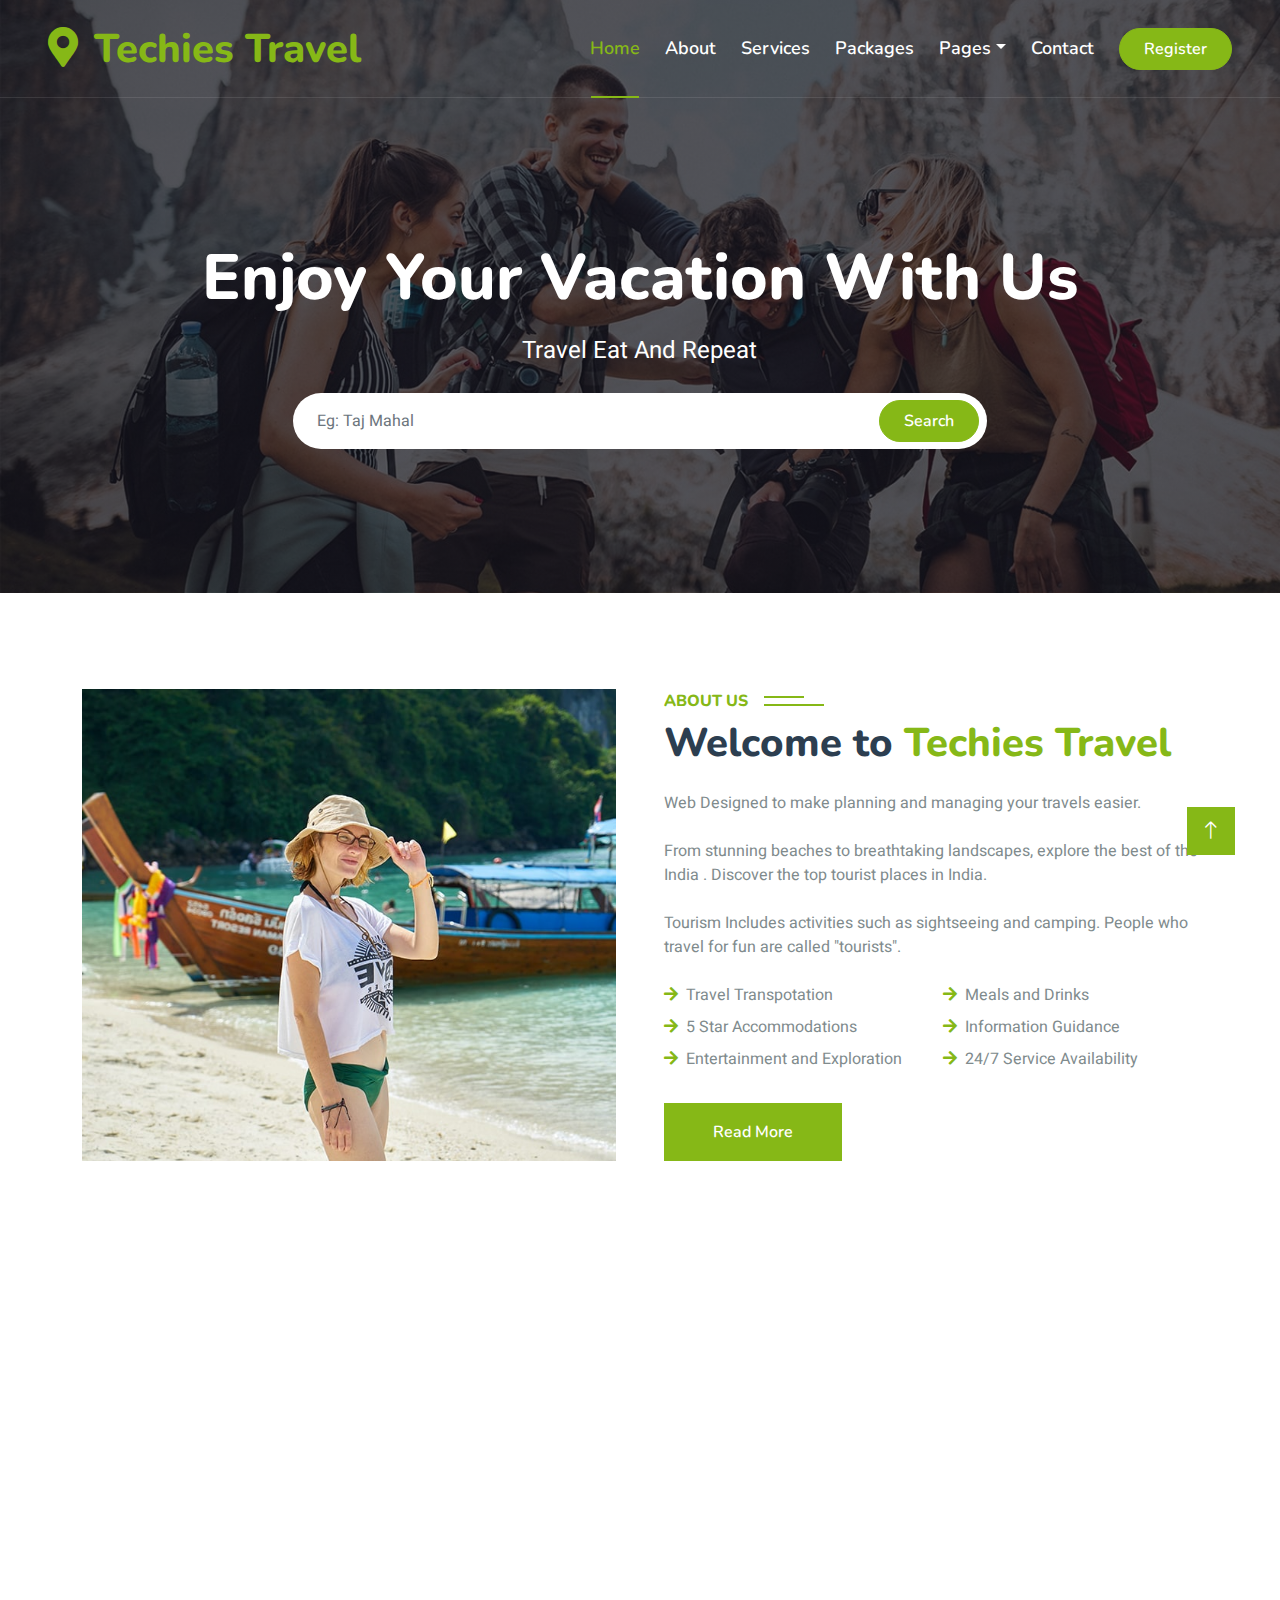
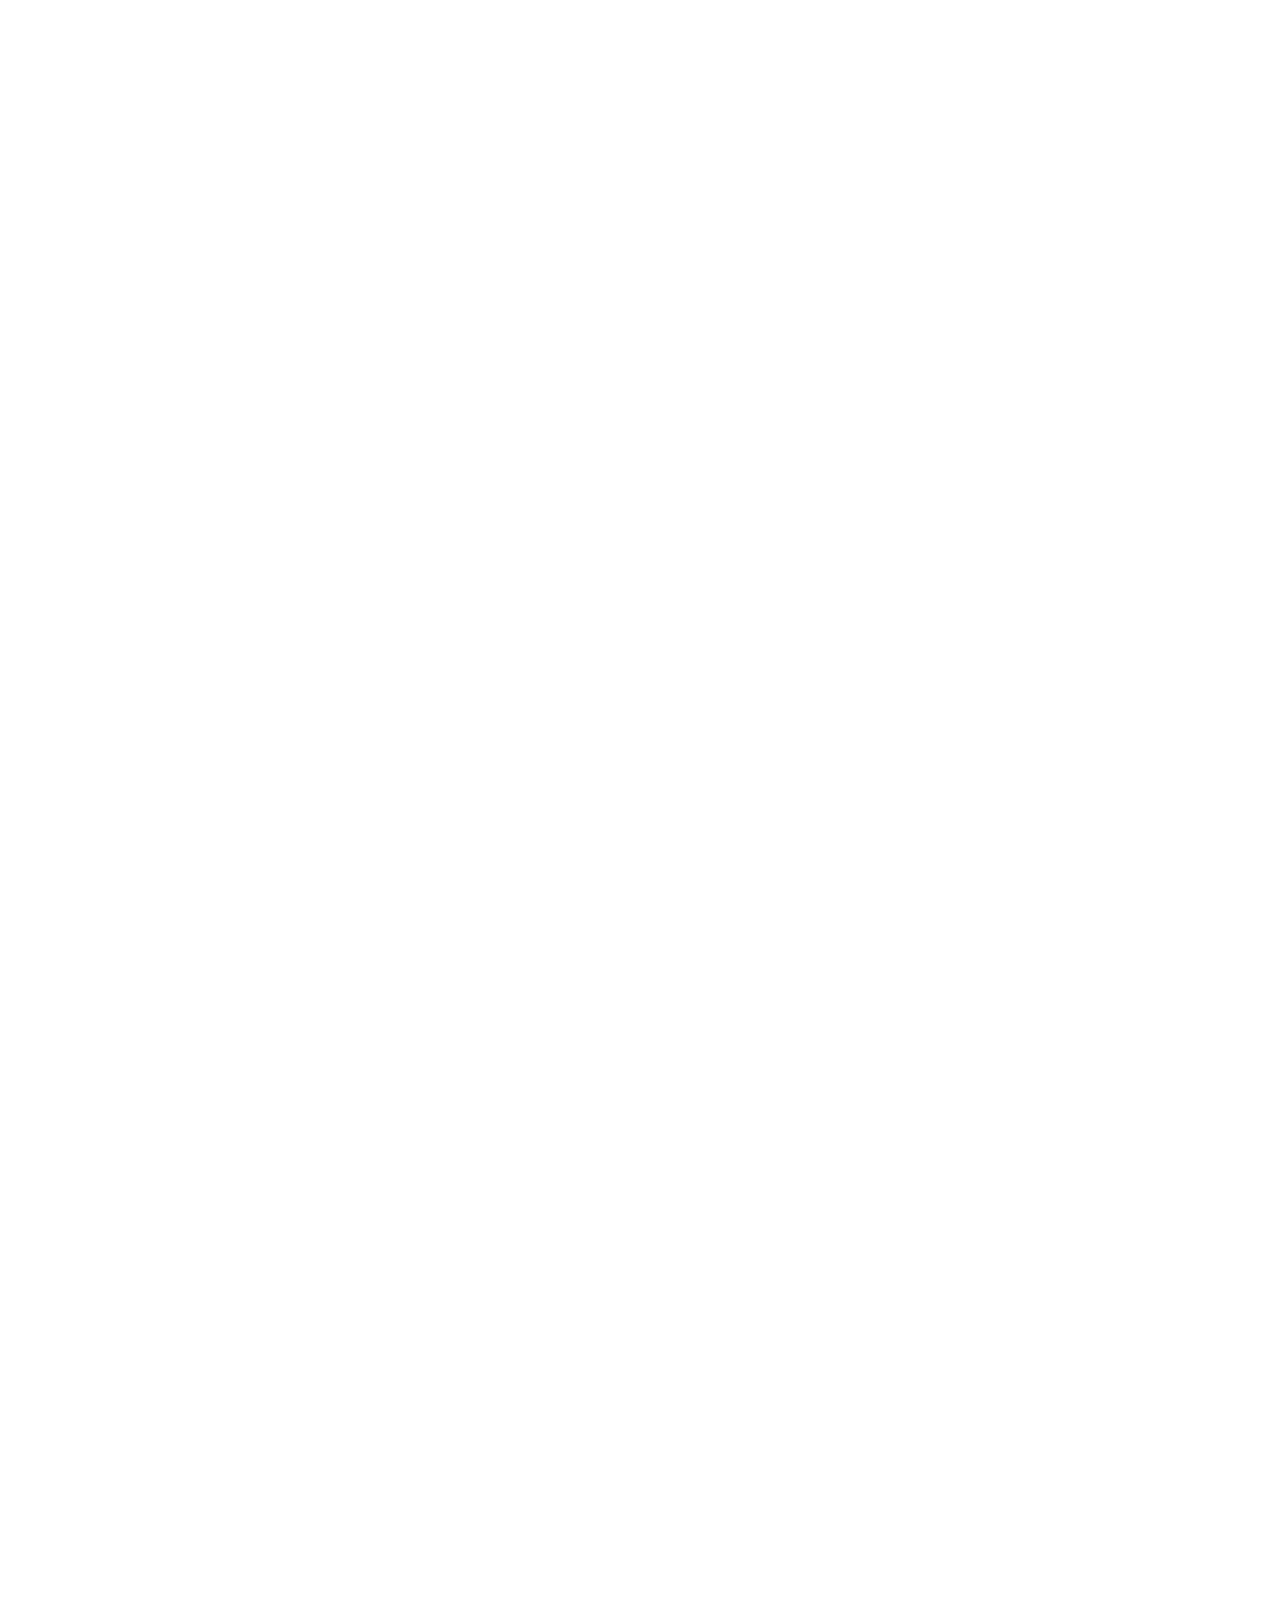
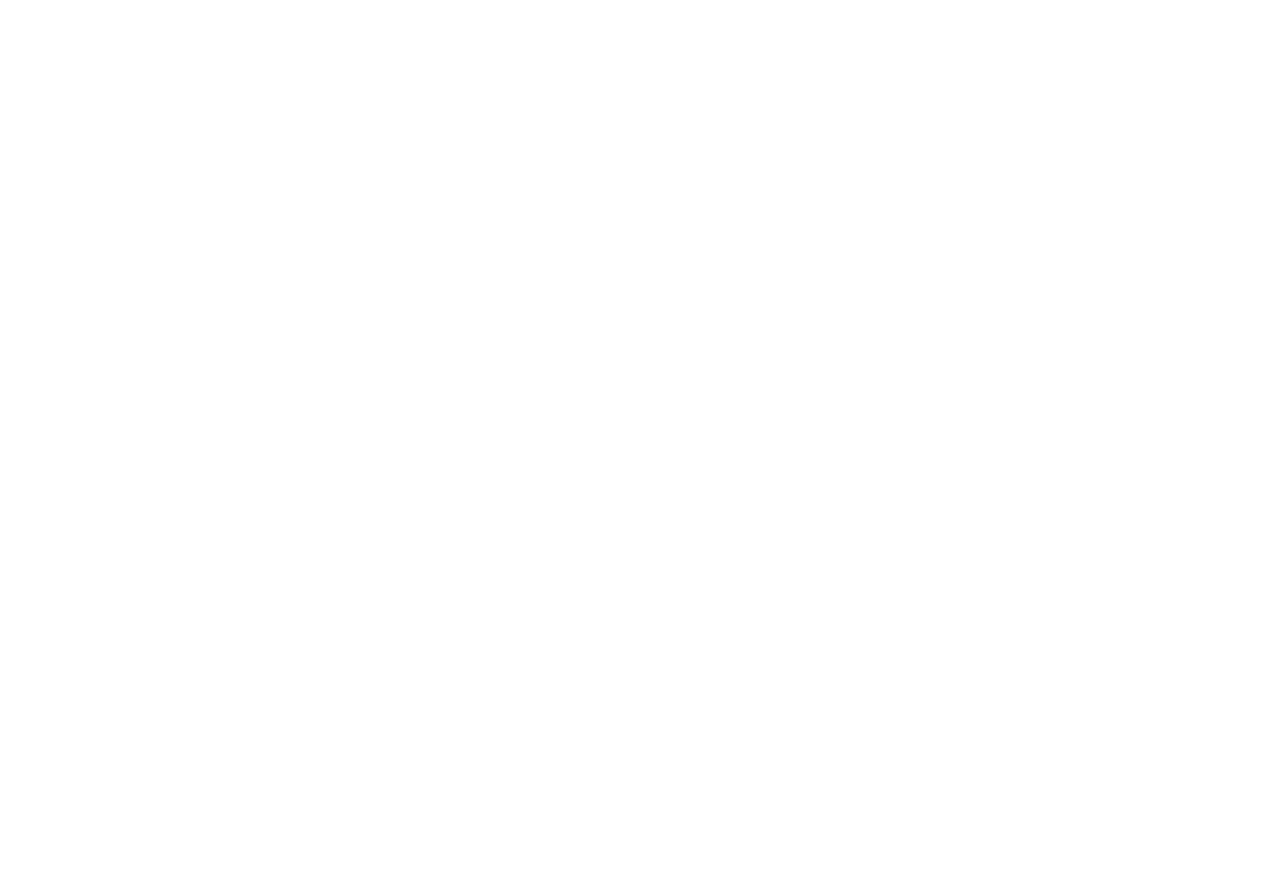
==== sihHackathon/index.html @ 8d880596 "Add files via upload" ====
<!DOCTYPE html>
<html lang="en">

<head>
    <meta charset="utf-8">
    <title>Tourist - Travel Agency HTML Template</title>
    <meta content="width=device-width, initial-scale=1.0" name="viewport">
    <meta content="" name="keywords">
    <meta content="" name="description">

    <!-- Favicon -->
    <link href="img/favicon.ico" rel="icon">

    <!-- Google Web Fonts -->
    <link rel="preconnect" href="https://fonts.googleapis.com">
    <link rel="preconnect" href="https://fonts.gstatic.com" crossorigin>
    <link
        href="https://fonts.googleapis.com/css2?family=Heebo:wght@400;500;600&family=Nunito:wght@600;700;800&display=swap"
        rel="stylesheet">

    <!-- Icon Font Stylesheet -->
    <link href="https://cdnjs.cloudflare.com/ajax/libs/font-awesome/5.10.0/css/all.min.css" rel="stylesheet">
    <link href="https://cdn.jsdelivr.net/npm/bootstrap-icons@1.4.1/font/bootstrap-icons.css" rel="stylesheet">

    <!-- Libraries Stylesheet -->
    <link href="lib/animate/animate.min.css" rel="stylesheet">
    <link href="lib/owlcarousel/assets/owl.carousel.min.css" rel="stylesheet">
    <link href="lib/tempusdominus/css/tempusdominus-bootstrap-4.min.css" rel="stylesheet" />

    <!-- Customized Bootstrap Stylesheet -->
    <link href="css/bootstrap.min.css" rel="stylesheet">

    <!-- Template Stylesheet -->
    <link href="css/style.css" rel="stylesheet">
</head>

<body>
    <!-- Spinner Start -->
    <div id="spinner"
        class="show bg-white position-fixed translate-middle w-100 vh-100 top-50 start-50 d-flex align-items-center justify-content-center">
        <div class="spinner-border text-primary" style="width: 3rem; height: 3rem;" role="status">
            <span class="sr-only">Loading...</span>
        </div>
    </div>
    


    <!-- Navbar & Hero Start -->
    <div class="container-fluid position-relative p-0">
        <nav class="navbar navbar-expand-lg navbar-light px-4 px-lg-5 py-3 py-lg-0">
            <a href="" class="navbar-brand p-0">
                <h1 class="text-primary m-0"><i class="fa fa-map-marker-alt me-3"></i>Techies Travel</h1>
                <!-- <img src="img/logo.png" alt="Logo"> -->
            </a>
            <button class="navbar-toggler" type="button" data-bs-toggle="collapse" data-bs-target="#navbarCollapse">
                <span class="fa fa-bars"></span>
            </button>
            <div class="collapse navbar-collapse" id="navbarCollapse">
                <div class="navbar-nav ms-auto py-0">
                    <a href="index.html" class="nav-item nav-link active">Home</a>
                    <a href="about.html" class="nav-item nav-link">About</a>
                    <a href="service.html" class="nav-item nav-link">Services</a>
                    <a href="package.html" class="nav-item nav-link">Packages</a>
                    <div class="nav-item dropdown">
                        <a href="#" class="nav-link dropdown-toggle" data-bs-toggle="dropdown">Pages</a>
                        <div class="dropdown-menu m-0">
                            <a href="destination.html" class="dropdown-item">Destination</a>
                            <a href="booking.html" class="dropdown-item">Booking</a>
                            <a href="team.html" class="dropdown-item">Travel Guides</a>
                            <a href="testimonial.html" class="dropdown-item">Testimonial</a>
                            <a href="404.html" class="dropdown-item">404 Page</a>
                        </div>
                    </div>
                    <a href="contact.html" class="nav-item nav-link">Contact</a>
                </div>
                <a href="" class="btn btn-primary rounded-pill py-2 px-4">Register</a>
            </div>
        </nav>

        <div class="container-fluid bg-primary py-5 mb-5 hero-header">
            <div class="container py-5">
                <div class="row justify-content-center py-5">
                    <div class="col-lg-10 pt-lg-5 mt-lg-5 text-center">
                        <h1 class="display-3 text-white mb-3 animated slideInDown">Enjoy Your Vacation With Us</h1>
                        <p class="fs-4 text-white mb-4 animated slideInDown">Travel Eat And Repeat  
                        </p>
                        <div class="position-relative w-75 mx-auto animated slideInDown">
                            <input class="form-control border-0 rounded-pill w-100 py-3 ps-4 pe-5" type="text"
                                placeholder="Eg: Taj Mahal">
                            <button type="button"
                                class="btn btn-primary rounded-pill py-2 px-4 position-absolute top-0 end-0 me-2"
                                style="margin-top: 7px;">Search</button>
                        </div>
                    </div>
                </div>
            </div>
        </div>
    </div>
    <!-- Navbar & Hero End -->


    <!-- About Start -->
    <div class="container-xxl py-5">
        <div class="container">
            <div class="row g-5">
                <div class="col-lg-6 wow fadeInUp" data-wow-delay="0.1s" style="min-height: 400px;">
                    <div class="position-relative h-100">
                        <img class="img-fluid position-absolute w-100 h-100" src="img/about.jpg" alt=""
                            style="object-fit: cover;">
                    </div>
                </div>
                <div class="col-lg-6 wow fadeInUp" data-wow-delay="0.3s">
                    <h6 class="section-title bg-white text-start text-primary pe-3">About Us</h6>
                    <h1 class="mb-4">Welcome to <span class="text-primary">Techies Travel</span></h1>
                    <p class="mb-4">Web Designed to make planning and managing your travels easier.</p>
                    <p class="mb-4">From stunning beaches to breathtaking landscapes, explore the best of the India . Discover the top tourist places in India.
                        </p>
                    <p class="mb-4">Tourism Includes activities such as sightseeing and camping. People who travel for fun are called "tourists".   
                    </p>
                    <div class="row gy-2 gx-4 mb-4">
                        <div class="col-sm-6">
                            <p class="mb-0"><i class="fa fa-arrow-right text-primary me-2"></i>Travel Transpotation </p>
                        </div>
                        <div class="col-sm-6">
                            <p class="mb-0"><i class="fa fa-arrow-right text-primary me-2"></i>Meals and Drinks </p>
                        </div>
                        <div class="col-sm-6">
                            <p class="mb-0"><i class="fa fa-arrow-right text-primary me-2"></i>5 Star Accommodations</p>
                        </div>
                        <div class="col-sm-6">
                            <p class="mb-0"><i class="fa fa-arrow-right text-primary me-2"></i>Information Guidance</p>
                        </div>
                        <div class="col-sm-6">
                            <p class="mb-0"><i class="fa fa-arrow-right text-primary me-2"></i>Entertainment and Exploration
                            </p>
                        </div>
                        <div class="col-sm-6">
                            <p class="mb-0"><i class="fa fa-arrow-right text-primary me-2"></i>24/7 Service Availability </p>
                        </div>
                    </div>
                    <a class="btn btn-primary py-3 px-5 mt-2" href="">Read More</a>
                </div>
            </div>
        </div>
    </div>
    <!-- About End -->


    <!-- Service Start -->
    <div class="container-xxl py-5">
        <div class="container">
            <div class="text-center wow fadeInUp" data-wow-delay="0.1s">
                <h6 class="section-title bg-white text-center text-primary px-3">Features</h6>
                <h1 class="mb-5">Our Features</h1>
            </div>
            <div class="row g-4">
                <div class="col-lg-3 col-sm-6 wow fadeInUp" data-wow-delay="0.1s">
                    <div class="service-item rounded pt-3">
                        <div class="p-4">
                            <i class="fa fa-3x fa-globe text-primary mb-4"></i>
                            <h5>Food Mangemnet</h5>
                            <p>compares the prices all major cabs to maximise convenience, accessibility and ease of its users. It saves users the task of juggling around multiple cab apps for price comparison and helps book a cab instantly.</p>
                        </div>
                    </div>
                </div>
                <div class="col-lg-3 col-sm-6 wow fadeInUp" data-wow-delay="0.3s">
                    <div class="service-item rounded pt-3">
                        <div class="p-4">
                            <i class="fa fa-3x fa-hotel text-primary mb-4"></i>
                            <h5>Hotel Reservation</h5>
                            <p>choose from a wide range of accomodation. No reservation costs , great pricing , rating and reviews.</p>
                        </div>
                    </div>
                </div>
                <div class="col-lg-3 col-sm-6 wow fadeInUp" data-wow-delay="0.5s">
                    <div class="service-item rounded pt-3">
                        <div class="p-4">
                            <i class="fa fa-3x fa-user text-primary mb-4"></i>
                            <h5>Google Guide</h5>
                            <p>You can discover new places, read reviews and check out menus before you make a stop. You can also check things like air quality.</p>
                        </div>
                    </div>
                </div>
                <div class="col-lg-3 col-sm-6 wow fadeInUp" data-wow-delay="0.7s">
                    <div class="service-item rounded pt-3">
                        <div class="p-4">
                            <i class="fa fa-3x fa-cog text-primary mb-4"></i>
                            <h5>Vehicle Management</h5>
                            <p>compares the prices all major cabs to maximise convenience, accessibility and ease of its users. It saves users the task of juggling around multiple cab apps for price comparison and helps book a cab instantly.</p>
                        </div>
                    </div>
                </div>
                
            </div>
        </div>
    </div>
    <!-- Service End -->


    <!-- Destination Start -->
    <div class="container-xxl py-5 destination">
        <div class="container">
            <div class="text-center wow fadeInUp" data-wow-delay="0.1s">
                <h6 class="section-title bg-white text-center text-primary px-3">Destination</h6>
                <h1 class="mb-5">Popular Destination</h1>
            </div>
            <div class="row g-3">
                <div class="col-lg-7 col-md-6">
                    <div class="row g-3">
                        <div class="col-lg-12 col-md-12 wow zoomIn" data-wow-delay="0.1s">
                            <a class="position-relative d-block overflow-hidden" href="">
                                <img class="img-fluid" src="img/destination-1.jpg" alt="">
                                <div class="bg-white text-danger fw-bold position-absolute top-0 start-0 m-3 py-1 px-2">
                                    30% OFF</div>
                                <div
                                    class="bg-white text-primary fw-bold position-absolute bottom-0 end-0 m-3 py-1 px-2">
                                    GOA</div>
                            </a>
                        </div>
                        <div class="col-lg-6 col-md-12 wow zoomIn" data-wow-delay="0.3s">
                            <a class="position-relative d-block overflow-hidden" href="">
                                <img class="img-fluid" src="img/destination-2.jpg" alt="">
                                <div class="bg-white text-danger fw-bold position-absolute top-0 start-0 m-3 py-1 px-2">
                                    25% OFF</div>
                                <div
                                    class="bg-white text-primary fw-bold position-absolute bottom-0 end-0 m-3 py-1 px-2">
                                    Puducherry</div>
                            </a>
                        </div>
                        <div class="col-lg-6 col-md-12 wow zoomIn" data-wow-delay="0.5s">
                            <a class="position-relative d-block overflow-hidden" href="">
                                <img class="img-fluid" src="img/destination-3.jpg" alt="">
                                <div class="bg-white text-danger fw-bold position-absolute top-0 start-0 m-3 py-1 px-2">
                                    35% OFF</div>
                                <div
                                    class="bg-white text-primary fw-bold position-absolute bottom-0 end-0 m-3 py-1 px-2">
                                    Rishikesh</div>
                            </a>
                        </div>
                    </div>
                </div>
                <div class="col-lg-5 col-md-6 wow zoomIn" data-wow-delay="0.7s" style="min-height: 350px;">
                    <a class="position-relative d-block h-100 overflow-hidden" href="">
                        <img class="img-fluid position-absolute w-100 h-100" src="img/destination-4.jpg" alt=""
                            style="object-fit: cover;">
                        <div class="bg-white text-danger fw-bold position-absolute top-0 start-0 m-3 py-1 px-2">20% OFF
                        </div>
                        <div class="bg-white text-primary fw-bold position-absolute bottom-0 end-0 m-3 py-1 px-2">
                            Chennai</div>
                    </a>
                </div>
            </div>
        </div>
    </div>
    <!-- Destination Start -->


    
    <!-- Package End -->


    <!-- Booking Start -->
    <div class="container-xxl py-5 wow fadeInUp" data-wow-delay="0.1s">
        <div class="container">
            <div class="booking p-5">
                <div class="row g-5 align-items-center">
                    <div class="col-md-6 text-white">
                        <h6 class="text-white text-uppercase">Booking</h6>
                        <h1 class="text-white mb-4">Online Booking</h1>
                        <p class="mb-4">Ready for your next adventure? Find the best places to go on holiday in the India. Create unforgettable family memories at the perfect holiday destination.</p>
                        <p class="mb-4">We help you choose your next holiday destination thanks to complete and well detailed guides and tips that will help you make the best of your journey!</p>
                        <a class="btn btn-outline-light py-3 px-5 mt-2" href="">Read More</a>
                    </div>
                    <div class="col-md-6">
                        <h1 class="text-white mb-4">Book A Tour</h1>
                        <form>
                            <div class="row g-3">
                                <div class="col-md-6">
                                    <div class="form-floating">
                                        <input type="text" class="form-control bg-transparent" id="name"
                                            placeholder="Your Name">
                                        <label for="name">Your Name</label>
                                    </div>
                                </div>
                                <div class="col-md-6">
                                    <div class="form-floating">
                                        <input type="email" class="form-control bg-transparent" id="email"
                                            placeholder="Your Email">
                                        <label for="email">Your Email</label>
                                    </div>
                                </div>
                                <div class="col-md-6">
                                    <div class="form-floating date" id="date3" data-target-input="nearest">
                                        <input type="text" class="form-control bg-transparent datetimepicker-input"
                                            id="datetime" placeholder="Date & Time" data-target="#date3"
                                            data-toggle="datetimepicker" />
                                        <label for="datetime">Date & Time</label>
                                    </div>
                                </div>
                                <div class="col-md-6">
                                    <div class="form-floating">
                                        <select class="form-select bg-transparent" id="select1">
                                            <option value="1">Destination 1</option>
                                            <option value="2">Destination 2</option>
                                            <option value="3">Destination 3</option>
                                        </select>
                                        <label for="select1">Destination</label>
                                    </div>
                                </div>
                                <div class="col-12">
                                    <div class="form-floating">
                                        <textarea class="form-control bg-transparent" placeholder="Special Request"
                                            id="message" style="height: 100px"></textarea>
                                        <label for="message">Special Request</label>
                                    </div>
                                </div>
                                <div class="col-12">
                                    <button class="btn btn-outline-light w-100 py-3" type="submit">Book Now</button>
                                </div>
                            </div>
                        </form>
                    </div>
                </div>
            </div>
        </div>
    </div>
    <!-- Booking Start -->


    <!-- Process Start -->
    <div class="container-xxl py-5">
        <div class="container">
            <div class="text-center pb-4 wow fadeInUp" data-wow-delay="0.1s">
                <h6 class="section-title bg-white text-center text-primary px-3">Process</h6>
                <h1 class="mb-5">3 Easy Steps</h1>
            </div>
            <div class="row gy-5 gx-4 justify-content-center">
                <div class="col-lg-4 col-sm-6 text-center pt-4 wow fadeInUp" data-wow-delay="0.1s">
                    <div class="position-relative border border-primary pt-5 pb-4 px-4">
                        <div class="d-inline-flex align-items-center justify-content-center bg-primary rounded-circle position-absolute top-0 start-50 translate-middle shadow"
                            style="width: 100px; height: 100px;">
                            <i class="fa fa-globe fa-3x text-white"></i>
                        </div>
                        <h5 class="mt-4">Choose A Destination</h5>
                        <hr class="w-25 mx-auto bg-primary mb-1">
                        <hr class="w-50 mx-auto bg-primary mt-0">
                        <p class="mb-0">We help you choose your next holiday destination thanks to complete and well detailed guides and tips that will help you make the best of your journey!</p>
                    </div>
                </div>
                <div class="col-lg-4 col-sm-6 text-center pt-4 wow fadeInUp" data-wow-delay="0.3s">
                    <div class="position-relative border border-primary pt-5 pb-4 px-4">
                        <div class="d-inline-flex align-items-center justify-content-center bg-primary rounded-circle position-absolute top-0 start-50 translate-middle shadow"
                            style="width: 100px; height: 100px;">
                            <i class="fa fa-dollar-sign fa-3x text-white"></i>
                        </div>
                        <h5 class="mt-4">Pay Online</h5>
                        <hr class="w-25 mx-auto bg-primary mb-1">
                        <hr class="w-50 mx-auto bg-primary mt-0">
                        <p class="mb-0">Access your online account and choose the option for making your payments. Your online payment service provider will handle: Managing transactions.</p>
                    </div>
                </div>
                <div class="col-lg-4 col-sm-6 text-center pt-4 wow fadeInUp" data-wow-delay="0.5s">
                    <div class="position-relative border border-primary pt-5 pb-4 px-4">
                        <div class="d-inline-flex align-items-center justify-content-center bg-primary rounded-circle position-absolute top-0 start-50 translate-middle shadow"
                            style="width: 100px; height: 100px;">
                            <i class="fa fa-plane fa-3x text-white"></i>
                        </div>
                        <h5 class="mt-4">Drive Today</h5>
                        <hr class="w-25 mx-auto bg-primary mb-1">
                        <hr class="w-50 mx-auto bg-primary mt-0">
                        <p class="mb-0">Advantages Of Booking car rentals online is incredibly advantageous and convenient.Ease and quick turnarounds are advantages of using web-based car reservation system.</p>
                    </div>
                </div>
            </div>
        </div>
    </div>

    <!-- Footer Start -->
    <div class="container-fluid bg-dark text-light footer pt-5 mt-5 wow fadeIn" data-wow-delay="0.1s">
        <div class="container py-5">
            <div class="row g-5">
                <div class="col-lg-3 col-md-6">
                    <h4 class="text-white mb-3">Company</h4>
                    <a class="btn btn-link" href="">About Us</a>
                    <a class="btn btn-link" href="">Contact Us</a>
                    <a class="btn btn-link" href="">Privacy Policy</a>
                    <a class="btn btn-link" href="">Terms & Condition</a>
                    <a class="btn btn-link" href="">FAQs & Help</a>
                </div>
                <div class="col-lg-3 col-md-6">
                    <h4 class="text-white mb-3">Contact</h4>
                    <p class="mb-2"><i class="fa fa-map-marker-alt me-3"></i>India</p>
                    <p class="mb-2"><i class="fa fa-phone-alt me-3"></i>+91 xxxxxxxxxx</p>
                    <p class="mb-2"><i class="fa fa-envelope me-3"></i>info@example.com</p>
                    <div class="d-flex pt-2">
                        <a class="btn btn-outline-light btn-social" href=""><i class="fab fa-twitter"></i></a>
                        <a class="btn btn-outline-light btn-social" href=""><i class="fab fa-facebook-f"></i></a>
                        <a class="btn btn-outline-light btn-social" href=""><i class="fab fa-youtube"></i></a>
                        <a class="btn btn-outline-light btn-social" href=""><i class="fab fa-linkedin-in"></i></a>
                    </div>
                </div>
                <div class="col-lg-3 col-md-6">
                    <h4 class="text-white mb-3">Gallery</h4>
                    <div class="row g-2 pt-2">
                        <div class="col-4">
                            <img class="img-fluid bg-light p-1" src="img/package-1.jpg" alt="">
                        </div>
                        <div class="col-4">
                            <img class="img-fluid bg-light p-1" src="img/package-2.jpg" alt="">
                        </div>
                        <div class="col-4">
                            <img class="img-fluid bg-light p-1" src="img/package-3.jpg" alt="">
                        </div>
                        <div class="col-4">
                            <img class="img-fluid bg-light p-1" src="img/package-2.jpg" alt="">
                        </div>
                        <div class="col-4">
                            <img class="img-fluid bg-light p-1" src="img/package-3.jpg" alt="">
                        </div>
                        <div class="col-4">
                            <img class="img-fluid bg-light p-1" src="img/package-1.jpg" alt="">
                        </div>
                    </div>
                </div>
                <div class="col-lg-3 col-md-6">
                    <h4 class="text-white mb-3">Newsletter</h4>
                    <p>Dolor amet sit justo amet elitr clita ipsum elitr est.</p>
                    <div class="position-relative mx-auto" style="max-width: 400px;">
                        <input class="form-control border-primary w-100 py-3 ps-4 pe-5" type="text"
                            placeholder="Your email">
                        <button type="button"
                            class="btn btn-primary py-2 position-absolute top-0 end-0 mt-2 me-2">SignUp</button>
                    </div>
                </div>
            </div>
        </div>
        <div class="container">
            <div class="copyright">
                <div class="row">
                    <div class="col-md-6 text-center text-md-start mb-3 mb-md-0">
                        &copy; <a class="border-bottom" href="#">Your Site Name</a>, All Right Reserved.

                        <!--/*** This template is free as long as you keep the footer author’s credit link/attribution link/backlink. If you'd like to use the template without the footer author’s credit link/attribution link/backlink, you can purchase the Credit Removal License from "https://htmlcodex.com/credit-removal". Thank you for your support. ***/-->
                        Designed By <a class="border-bottom" href="https://htmlcodex.com">HTML Codex</a>
                    </div>
                    <div class="col-md-6 text-center text-md-end">
                        <div class="footer-menu">
                            <a href="">Home</a>
                            <a href="">Cookies</a>
                            <a href="">Help</a>
                            <a href="">FQAs</a>
                        </div>
                    </div>
                </div>
            </div>
        </div>
    </div>
    <!-- Footer End -->


    <!-- Back to Top -->
    <a href="#" class="btn btn-lg btn-primary btn-lg-square back-to-top"><i class="bi bi-arrow-up"></i></a>


    <!-- JavaScript Libraries -->
    <script src="https://code.jquery.com/jquery-3.4.1.min.js"></script>
    <script src="https://cdn.jsdelivr.net/npm/bootstrap@5.0.0/dist/js/bootstrap.bundle.min.js"></script>
    <script src="lib/wow/wow.min.js"></script>
    <script src="lib/easing/easing.min.js"></script>
    <script src="lib/waypoints/waypoints.min.js"></script>
    <script src="lib/owlcarousel/owl.carousel.min.js"></script>
    <script src="lib/tempusdominus/js/moment.min.js"></script>
    <script src="lib/tempusdominus/js/moment-timezone.min.js"></script>
    <script src="lib/tempusdominus/js/tempusdominus-bootstrap-4.min.js"></script>

    <!-- Template Javascript -->
    <script src="js/main.js"></script>
</body>

</html>
---- sihHackathon/css/style.css ----
/********** Template CSS **********/
:root {
    --primary: #86B817;
    --secondary: #FE8800;
    --light: #F5F5F5;
    --dark: #14141F;
}

.fw-medium {
    font-weight: 600 !important;
}

.fw-semi-bold {
    font-weight: 700 !important;
}

.back-to-top {
    position: fixed;
    display: none;
    right: 45px;
    bottom: 45px;
    z-index: 99;
}


/*** Spinner ***/
#spinner {
    opacity: 0;
    visibility: hidden;
    transition: opacity .5s ease-out, visibility 0s linear .5s;
    z-index: 99999;
}

#spinner.show {
    transition: opacity .5s ease-out, visibility 0s linear 0s;
    visibility: visible;
    opacity: 1;
}


/*** Button ***/
.btn {
    font-family: 'Nunito', sans-serif;
    font-weight: 600;
    transition: .5s;
}

.btn.btn-primary,
.btn.btn-secondary {
    color: #FFFFFF;
}

.btn-square {
    width: 38px;
    height: 38px;
}

.btn-sm-square {
    width: 32px;
    height: 32px;
}

.btn-lg-square {
    width: 48px;
    height: 48px;
}

.btn-square,
.btn-sm-square,
.btn-lg-square {
    padding: 0;
    display: flex;
    align-items: center;
    justify-content: center;
    font-weight: normal;
    border-radius: 0px;
}


/*** Navbar ***/
.navbar-light .navbar-nav .nav-link {
    font-family: 'Nunito', sans-serif;
    position: relative;
    margin-right: 25px;
    padding: 35px 0;
    color: #FFFFFF !important;
    font-size: 18px;
    font-weight: 600;
    outline: none;
    transition: .5s;
}

.sticky-top.navbar-light .navbar-nav .nav-link {
    padding: 20px 0;
    color: var(--dark) !important;
}

.navbar-light .navbar-nav .nav-link:hover,
.navbar-light .navbar-nav .nav-link.active {
    color: var(--primary) !important;
}

.navbar-light .navbar-brand img {
    max-height: 60px;
    transition: .5s;
}

.sticky-top.navbar-light .navbar-brand img {
    max-height: 45px;
}

@media (max-width: 991.98px) {
    .sticky-top.navbar-light {
        position: relative;
        background: #FFFFFF;
    }

    .navbar-light .navbar-collapse {
        margin-top: 15px;
        border-top: 1px solid #DDDDDD;
    }

    .navbar-light .navbar-nav .nav-link,
    .sticky-top.navbar-light .navbar-nav .nav-link {
        padding: 10px 0;
        margin-left: 0;
        color: var(--dark) !important;
    }

    .navbar-light .navbar-brand img {
        max-height: 45px;
    }
}

@media (min-width: 992px) {
    .navbar-light {
        position: absolute;
        width: 100%;
        top: 0;
        left: 0;
        border-bottom: 1px solid rgba(256, 256, 256, .1);
        z-index: 999;
    }
    
    .sticky-top.navbar-light {
        position: fixed;
        background: #FFFFFF;
    }

    .navbar-light .navbar-nav .nav-link::before {
        position: absolute;
        content: "";
        width: 0;
        height: 2px;
        bottom: -1px;
        left: 50%;
        background: var(--primary);
        transition: .5s;
    }

    .navbar-light .navbar-nav .nav-link:hover::before,
    .navbar-light .navbar-nav .nav-link.active::before {
        width: calc(100% - 2px);
        left: 1px;
    }

    .navbar-light .navbar-nav .nav-link.nav-contact::before {
        display: none;
    }
}


/*** Hero Header ***/
.hero-header {
    background: linear-gradient(rgba(20, 20, 31, .7), rgba(20, 20, 31, .7)), url(../img/bg-hero.jpg);
    background-position: center center;
    background-repeat: no-repeat;
    background-size: cover;
}

.breadcrumb-item + .breadcrumb-item::before {
    color: rgba(255, 255, 255, .5);
}


/*** Section Title ***/
.section-title {
    position: relative;
    display: inline-block;
    text-transform: uppercase;
}

.section-title::before {
    position: absolute;
    content: "";
    width: calc(100% + 80px);
    height: 2px;
    top: 4px;
    left: -40px;
    background: var(--primary);
    z-index: -1;
}

.section-title::after {
    position: absolute;
    content: "";
    width: calc(100% + 120px);
    height: 2px;
    bottom: 5px;
    left: -60px;
    background: var(--primary);
    z-index: -1;
}

.section-title.text-start::before {
    width: calc(100% + 40px);
    left: 0;
}

.section-title.text-start::after {
    width: calc(100% + 60px);
    left: 0;
}


/*** Service ***/
.service-item {
    box-shadow: 0 0 45px rgba(0, 0, 0, .08);
    transition: .5s;
}

.service-item:hover {
    background: var(--primary);
}

.service-item * {
    transition: .5s;
}

.service-item:hover * {
    color: var(--light) !important;
}


/*** Destination ***/
.destination img {
    transition: .5s;
}

.destination a:hover img {
    transform: scale(1.1);
}


/*** Package ***/
.package-item {
    box-shadow: 0 0 45px rgba(0, 0, 0, .08);
}

.package-item img {
    transition: .5s;
}

.package-item:hover img {
    transform: scale(1.1);
}


/*** Booking ***/
.booking {
    background: linear-gradient(rgba(15, 23, 43, .7), rgba(15, 23, 43, .7)), url(../img/booking.jpg);
    background-position: center center;
    background-repeat: no-repeat;
    background-size: cover;
}


/*** Team ***/
.team-item {
    box-shadow: 0 0 45px rgba(0, 0, 0, .08);
}

.team-item img {
    transition: .5s;
}

.team-item:hover img {
    transform: scale(1.1);
}

.team-item .btn {
    background: #FFFFFF;
    color: var(--primary);
    border-radius: 20px;
    border-bottom: 1px solid var(--primary);
}

.team-item .btn:hover {
    background: var(--primary);
    color: #FFFFFF;
}


/*** Testimonial ***/
.testimonial-carousel::before {
    position: absolute;
    content: "";
    top: 0;
    left: 0;
    height: 100%;
    width: 0;
    background: linear-gradient(to right, rgba(255, 255, 255, 1) 0%, rgba(255, 255, 255, 0) 100%);
    z-index: 1;
}

.testimonial-carousel::after {
    position: absolute;
    content: "";
    top: 0;
    right: 0;
    height: 100%;
    width: 0;
    background: linear-gradient(to left, rgba(255, 255, 255, 1) 0%, rgba(255, 255, 255, 0) 100%);
    z-index: 1;
}

@media (min-width: 768px) {
    .testimonial-carousel::before,
    .testimonial-carousel::after {
        width: 200px;
    }
}

@media (min-width: 992px) {
    .testimonial-carousel::before,
    .testimonial-carousel::after {
        width: 300px;
    }
}

.testimonial-carousel .owl-item .testimonial-item,
.testimonial-carousel .owl-item.center .testimonial-item * {
    transition: .5s;
}

.testimonial-carousel .owl-item.center .testimonial-item {
    background: var(--primary) !important;
    border-color: var(--primary) !important;
}

.testimonial-carousel .owl-item.center .testimonial-item * {
    color: #FFFFFF !important;
}

.testimonial-carousel .owl-dots {
    margin-top: 24px;
    display: flex;
    align-items: flex-end;
    justify-content: center;
}

.testimonial-carousel .owl-dot {
    position: relative;
    display: inline-block;
    margin: 0 5px;
    width: 15px;
    height: 15px;
    border: 1px solid #CCCCCC;
    border-radius: 15px;
    transition: .5s;
}

.testimonial-carousel .owl-dot.active {
    background: var(--primary);
    border-color: var(--primary);
}


/*** Footer ***/
.footer .btn.btn-social {
    margin-right: 5px;
    width: 35px;
    height: 35px;
    display: flex;
    align-items: center;
    justify-content: center;
    color: var(--light);
    font-weight: normal;
    border: 1px solid #FFFFFF;
    border-radius: 35px;
    transition: .3s;
}

.footer .btn.btn-social:hover {
    color: var(--primary);
}

.footer .btn.btn-link {
    display: block;
    margin-bottom: 5px;
    padding: 0;
    text-align: left;
    color: #FFFFFF;
    font-size: 15px;
    font-weight: normal;
    text-transform: capitalize;
    transition: .3s;
}

.footer .btn.btn-link::before {
    position: relative;
    content: "\f105";
    font-family: "Font Awesome 5 Free";
    font-weight: 900;
    margin-right: 10px;
}

.footer .btn.btn-link:hover {
    letter-spacing: 1px;
    box-shadow: none;
}

.footer .copyright {
    padding: 25px 0;
    font-size: 15px;
    border-top: 1px solid rgba(256, 256, 256, .1);
}

.footer .copyright a {
    color: var(--light);
}

.footer .footer-menu a {
    margin-right: 15px;
    padding-right: 15px;
    border-right: 1px solid rgba(255, 255, 255, .1);
}

.footer .footer-menu a:last-child {
    margin-right: 0;
    padding-right: 0;
    border-right: none;
}
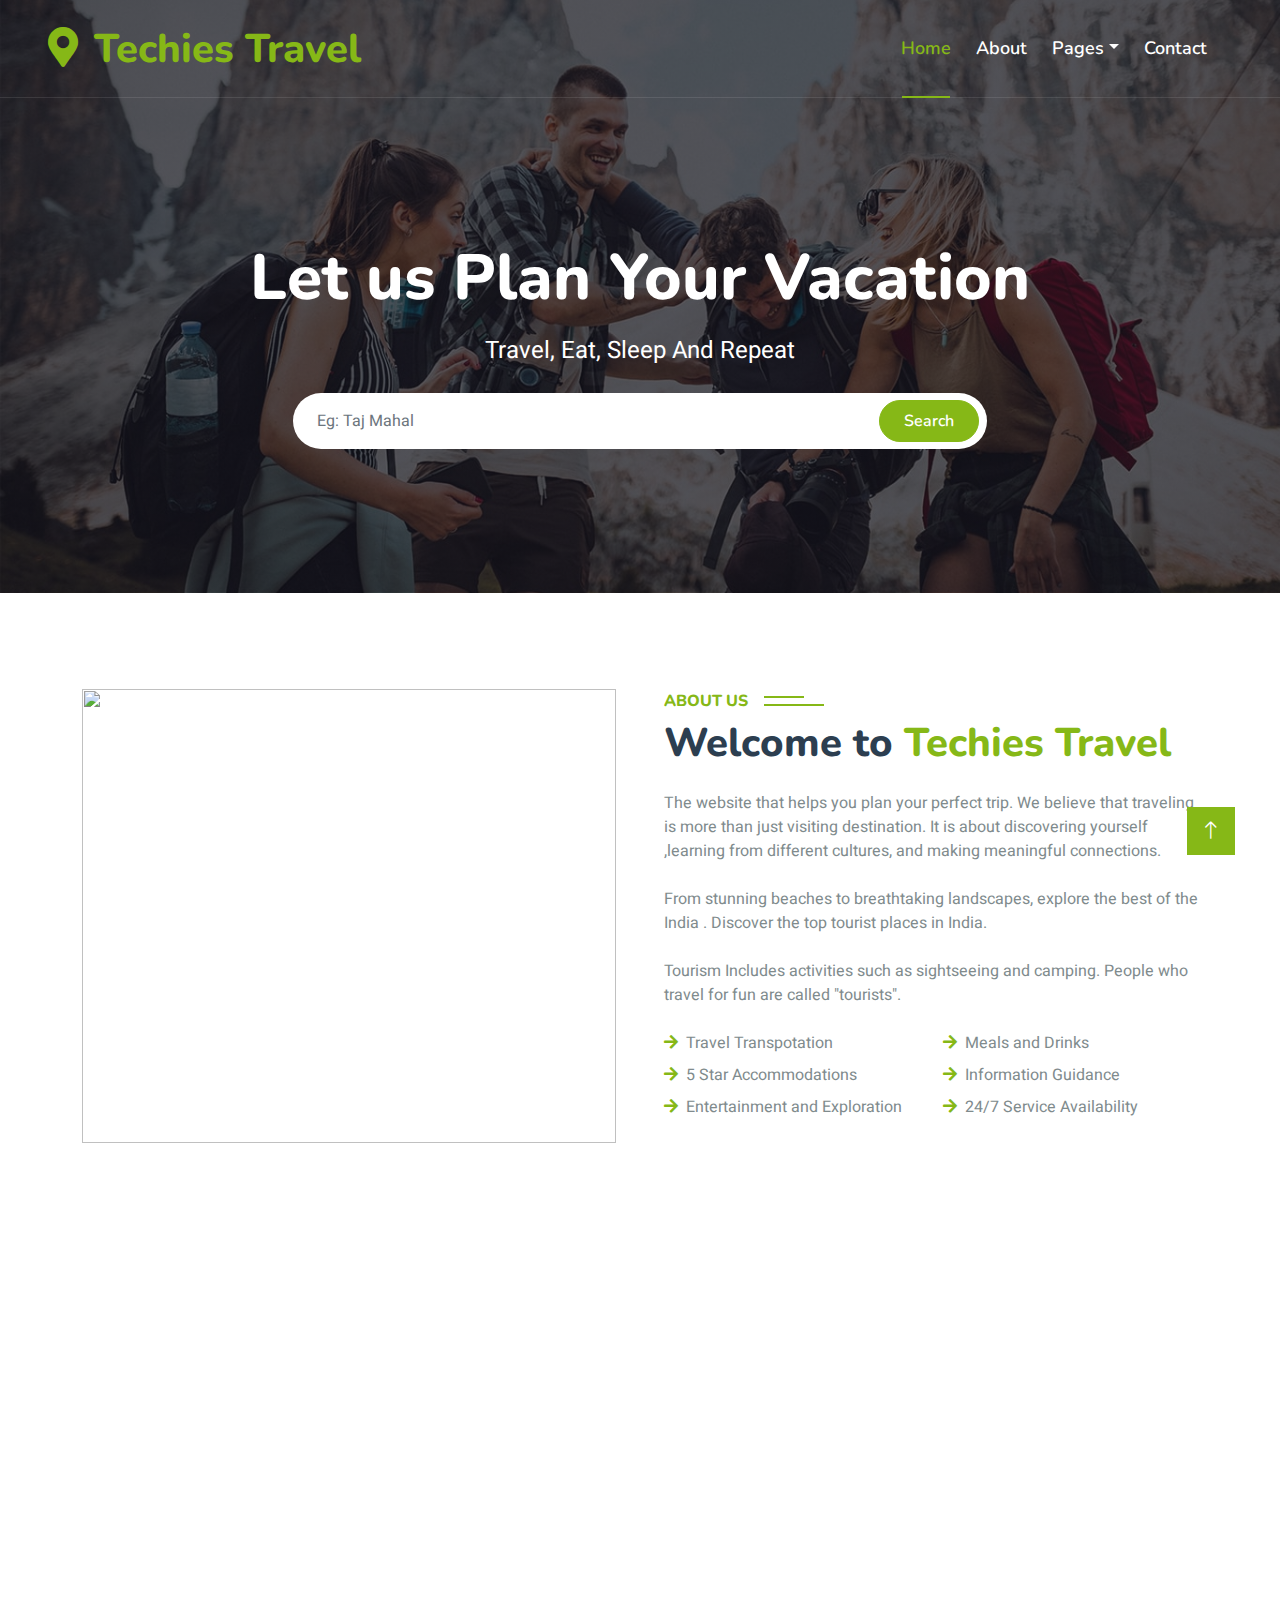
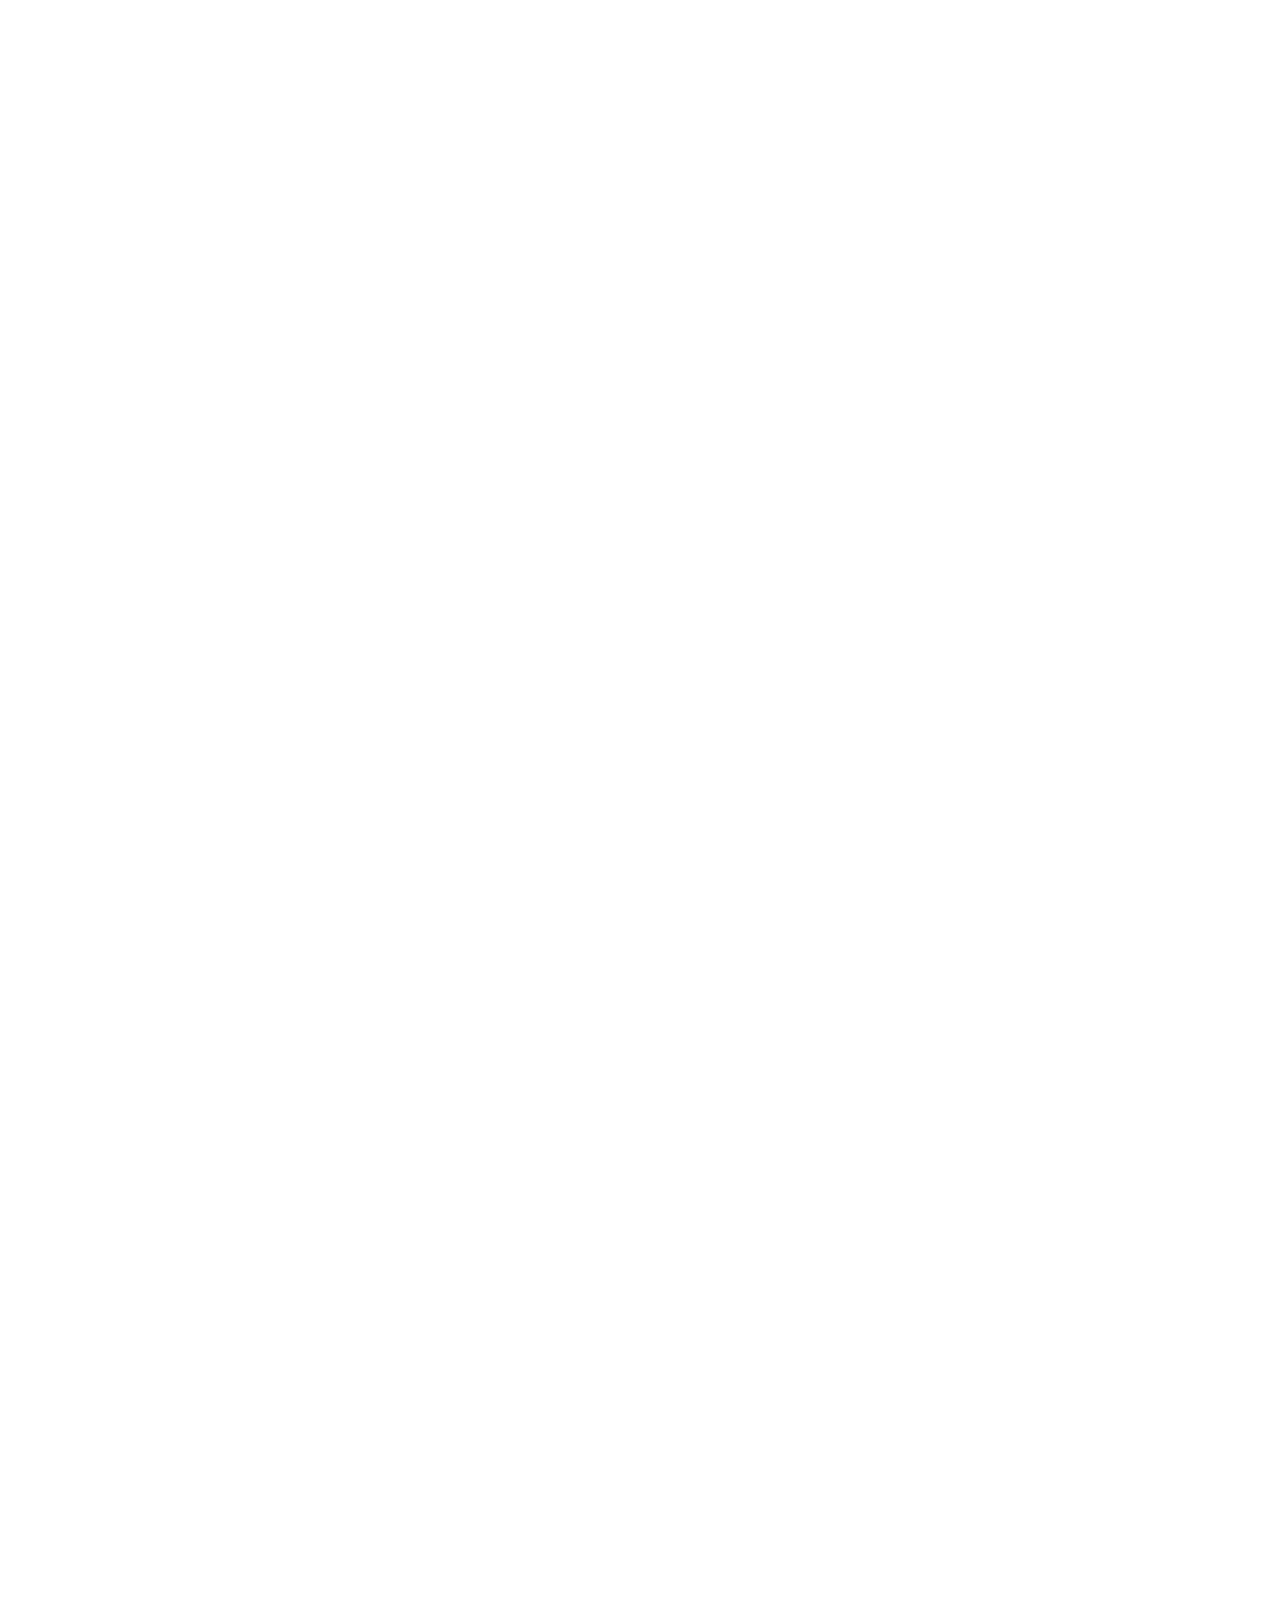
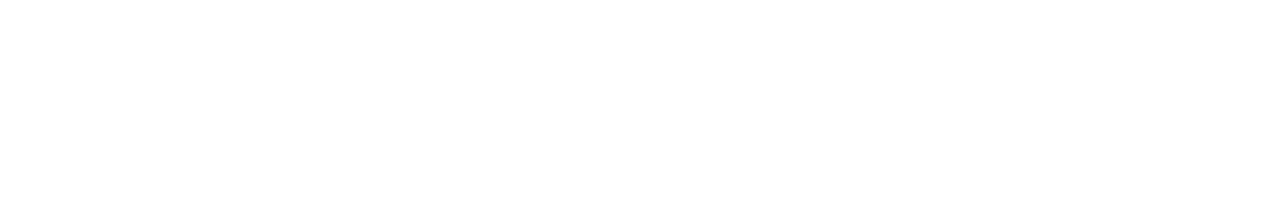
==== commit e0373873: "rishi" ====
--- a/sihHackathon/index.html
+++ b/sihHackathon/index.html
@@ -3,7 +3,7 @@
 
 <head>
     <meta charset="utf-8">
-    <title>Tourist - Travel Agency HTML Template</title>
+    <title>Techies Travel</title>
     <meta content="width=device-width, initial-scale=1.0" name="viewport">
     <meta content="" name="keywords">
     <meta content="" name="description">
@@ -14,9 +14,7 @@
     <!-- Google Web Fonts -->
     <link rel="preconnect" href="https://fonts.googleapis.com">
     <link rel="preconnect" href="https://fonts.gstatic.com" crossorigin>
-    <link
-        href="https://fonts.googleapis.com/css2?family=Heebo:wght@400;500;600&family=Nunito:wght@600;700;800&display=swap"
-        rel="stylesheet">
+    <link href="https://fonts.googleapis.com/css2?family=Heebo:wght@400;500;600&family=Nunito:wght@600;700;800&display=swap" rel="stylesheet">
 
     <!-- Icon Font Stylesheet -->
     <link href="https://cdnjs.cloudflare.com/ajax/libs/font-awesome/5.10.0/css/all.min.css" rel="stylesheet">
@@ -36,13 +34,12 @@
 
 <body>
     <!-- Spinner Start -->
-    <div id="spinner"
-        class="show bg-white position-fixed translate-middle w-100 vh-100 top-50 start-50 d-flex align-items-center justify-content-center">
+    <div id="spinner" class="show bg-white position-fixed translate-middle w-100 vh-100 top-50 start-50 d-flex align-items-center justify-content-center">
         <div class="spinner-border text-primary" style="width: 3rem; height: 3rem;" role="status">
             <span class="sr-only">Loading...</span>
         </div>
     </div>
-    
+
 
 
     <!-- Navbar & Hero Start -->
@@ -50,7 +47,7 @@
         <nav class="navbar navbar-expand-lg navbar-light px-4 px-lg-5 py-3 py-lg-0">
             <a href="" class="navbar-brand p-0">
                 <h1 class="text-primary m-0"><i class="fa fa-map-marker-alt me-3"></i>Techies Travel</h1>
-                <!-- <img src="img/logo.png" alt="Logo"> -->
+                <!-- <img src="img/logo.jpg" alt="Logo"> -->
             </a>
             <button class="navbar-toggler" type="button" data-bs-toggle="collapse" data-bs-target="#navbarCollapse">
                 <span class="fa fa-bars"></span>
@@ -59,21 +56,18 @@
                 <div class="navbar-nav ms-auto py-0">
                     <a href="index.html" class="nav-item nav-link active">Home</a>
                     <a href="about.html" class="nav-item nav-link">About</a>
-                    <a href="service.html" class="nav-item nav-link">Services</a>
-                    <a href="package.html" class="nav-item nav-link">Packages</a>
                     <div class="nav-item dropdown">
                         <a href="#" class="nav-link dropdown-toggle" data-bs-toggle="dropdown">Pages</a>
                         <div class="dropdown-menu m-0">
                             <a href="destination.html" class="dropdown-item">Destination</a>
                             <a href="booking.html" class="dropdown-item">Booking</a>
-                            <a href="team.html" class="dropdown-item">Travel Guides</a>
+                            <a href="team.html" class="dropdown-item">Team Members</a>
                             <a href="testimonial.html" class="dropdown-item">Testimonial</a>
                             <a href="404.html" class="dropdown-item">404 Page</a>
                         </div>
                     </div>
                     <a href="contact.html" class="nav-item nav-link">Contact</a>
                 </div>
-                <a href="" class="btn btn-primary rounded-pill py-2 px-4">Register</a>
             </div>
         </nav>
 
@@ -81,15 +75,12 @@
             <div class="container py-5">
                 <div class="row justify-content-center py-5">
                     <div class="col-lg-10 pt-lg-5 mt-lg-5 text-center">
-                        <h1 class="display-3 text-white mb-3 animated slideInDown">Enjoy Your Vacation With Us</h1>
-                        <p class="fs-4 text-white mb-4 animated slideInDown">Travel Eat And Repeat  
+                        <h1 class="display-3 text-white mb-3 animated slideInDown">Let us Plan Your Vacation</h1>
+                        <p class="fs-4 text-white mb-4 animated slideInDown">Travel, Eat, Sleep And Repeat
                         </p>
                         <div class="position-relative w-75 mx-auto animated slideInDown">
-                            <input class="form-control border-0 rounded-pill w-100 py-3 ps-4 pe-5" type="text"
-                                placeholder="Eg: Taj Mahal">
-                            <button type="button"
-                                class="btn btn-primary rounded-pill py-2 px-4 position-absolute top-0 end-0 me-2"
-                                style="margin-top: 7px;">Search</button>
+                            <input class="form-control border-0 rounded-pill w-100 py-3 ps-4 pe-5" type="text" placeholder="Eg: Taj Mahal">
+                            <button type="button" class="btn btn-primary rounded-pill py-2 px-4 position-absolute top-0 end-0 me-2" style="margin-top: 7px;">Search</button>
                         </div>
                     </div>
                 </div>
@@ -105,17 +96,16 @@
             <div class="row g-5">
                 <div class="col-lg-6 wow fadeInUp" data-wow-delay="0.1s" style="min-height: 400px;">
                     <div class="position-relative h-100">
-                        <img class="img-fluid position-absolute w-100 h-100" src="img/about.jpg" alt=""
-                            style="object-fit: cover;">
+                        <img class="img-fluid position-absolute w-100 h-100" src="img/logo.jpg" alt="" style="object-fit: cover;">
                     </div>
                 </div>
                 <div class="col-lg-6 wow fadeInUp" data-wow-delay="0.3s">
                     <h6 class="section-title bg-white text-start text-primary pe-3">About Us</h6>
                     <h1 class="mb-4">Welcome to <span class="text-primary">Techies Travel</span></h1>
-                    <p class="mb-4">Web Designed to make planning and managing your travels easier.</p>
+                    <p class="mb-4">The website that helps you plan your perfect trip. We believe that traveling is more than just visiting destination. It is about discovering yourself ,learning from different cultures, and making meaningful connections.</p>
                     <p class="mb-4">From stunning beaches to breathtaking landscapes, explore the best of the India . Discover the top tourist places in India.
-                        </p>
-                    <p class="mb-4">Tourism Includes activities such as sightseeing and camping. People who travel for fun are called "tourists".   
+                    </p>
+                    <p class="mb-4">Tourism Includes activities such as sightseeing and camping. People who travel for fun are called "tourists".
                     </p>
                     <div class="row gy-2 gx-4 mb-4">
                         <div class="col-sm-6">
@@ -135,10 +125,11 @@
                             </p>
                         </div>
                         <div class="col-sm-6">
-                            <p class="mb-0"><i class="fa fa-arrow-right text-primary me-2"></i>24/7 Service Availability </p>
-                        </div>
-                    </div>
-                    <a class="btn btn-primary py-3 px-5 mt-2" href="">Read More</a>
+                            <p class="mb-0"><i class="fa fa-arrow-right text-primary me-2"></i>24/7 Service Availability
+                            </p>
+                        </div>
+                    </div>
+                    <!-- <a class="btn btn-primary py-3 px-5 mt-2" href="">Read More</a> -->
                 </div>
             </div>
         </div>
@@ -190,7 +181,7 @@
                         </div>
                     </div>
                 </div>
-                
+
             </div>
         </div>
     </div>
@@ -208,32 +199,23 @@
                 <div class="col-lg-7 col-md-6">
                     <div class="row g-3">
                         <div class="col-lg-12 col-md-12 wow zoomIn" data-wow-delay="0.1s">
-                            <a class="position-relative d-block overflow-hidden" href="">
+                            <a class="position-relative d-block overflow-hidden" href="#">
                                 <img class="img-fluid" src="img/destination-1.jpg" alt="">
-                                <div class="bg-white text-danger fw-bold position-absolute top-0 start-0 m-3 py-1 px-2">
-                                    30% OFF</div>
-                                <div
-                                    class="bg-white text-primary fw-bold position-absolute bottom-0 end-0 m-3 py-1 px-2">
+                                <div class="bg-white text-primary fw-bold position-absolute bottom-0 end-0 m-3 py-1 px-2">
                                     GOA</div>
                             </a>
                         </div>
                         <div class="col-lg-6 col-md-12 wow zoomIn" data-wow-delay="0.3s">
                             <a class="position-relative d-block overflow-hidden" href="">
                                 <img class="img-fluid" src="img/destination-2.jpg" alt="">
-                                <div class="bg-white text-danger fw-bold position-absolute top-0 start-0 m-3 py-1 px-2">
-                                    25% OFF</div>
-                                <div
-                                    class="bg-white text-primary fw-bold position-absolute bottom-0 end-0 m-3 py-1 px-2">
-                                    Puducherry</div>
+                                <div class="bg-white text-primary fw-bold position-absolute bottom-0 end-0 m-3 py-1 px-2">
+                                    Rajasthan</div>
                             </a>
                         </div>
                         <div class="col-lg-6 col-md-12 wow zoomIn" data-wow-delay="0.5s">
                             <a class="position-relative d-block overflow-hidden" href="">
                                 <img class="img-fluid" src="img/destination-3.jpg" alt="">
-                                <div class="bg-white text-danger fw-bold position-absolute top-0 start-0 m-3 py-1 px-2">
-                                    35% OFF</div>
-                                <div
-                                    class="bg-white text-primary fw-bold position-absolute bottom-0 end-0 m-3 py-1 px-2">
+                                <div class="bg-white text-primary fw-bold position-absolute bottom-0 end-0 m-3 py-1 px-2">
                                     Rishikesh</div>
                             </a>
                         </div>
@@ -241,12 +223,9 @@
                 </div>
                 <div class="col-lg-5 col-md-6 wow zoomIn" data-wow-delay="0.7s" style="min-height: 350px;">
                     <a class="position-relative d-block h-100 overflow-hidden" href="">
-                        <img class="img-fluid position-absolute w-100 h-100" src="img/destination-4.jpg" alt=""
-                            style="object-fit: cover;">
-                        <div class="bg-white text-danger fw-bold position-absolute top-0 start-0 m-3 py-1 px-2">20% OFF
-                        </div>
+                        <img class="img-fluid position-absolute w-100 h-100" src="img/destination-4.jpg" alt="" style="object-fit: cover;">
                         <div class="bg-white text-primary fw-bold position-absolute bottom-0 end-0 m-3 py-1 px-2">
-                            Chennai</div>
+                            Amritsar</div>
                     </a>
                 </div>
             </div>
@@ -255,20 +234,22 @@
     <!-- Destination Start -->
 
 
-    
+
     <!-- Package End -->
 
 
     <!-- Booking Start -->
-    <div class="container-xxl py-5 wow fadeInUp" data-wow-delay="0.1s">
+    <!-- <div class="container-xxl py-5 wow fadeInUp" data-wow-delay="0.1s">
         <div class="container">
             <div class="booking p-5">
                 <div class="row g-5 align-items-center">
                     <div class="col-md-6 text-white">
                         <h6 class="text-white text-uppercase">Booking</h6>
                         <h1 class="text-white mb-4">Online Booking</h1>
-                        <p class="mb-4">Ready for your next adventure? Find the best places to go on holiday in the India. Create unforgettable family memories at the perfect holiday destination.</p>
-                        <p class="mb-4">We help you choose your next holiday destination thanks to complete and well detailed guides and tips that will help you make the best of your journey!</p>
+                        <p class="mb-4">Ready for your next adventure? Find the best places to go on holiday in the
+                            India. Create unforgettable family memories at the perfect holiday destination.</p>
+                        <p class="mb-4">We help you choose your next holiday destination thanks to complete and well
+                            detailed guides and tips that will help you make the best of your journey!</p>
                         <a class="btn btn-outline-light py-3 px-5 mt-2" href="">Read More</a>
                     </div>
                     <div class="col-md-6">
@@ -323,7 +304,7 @@
                 </div>
             </div>
         </div>
-    </div>
+    </div> -->
     <!-- Booking Start -->
 
 
@@ -337,8 +318,7 @@
             <div class="row gy-5 gx-4 justify-content-center">
                 <div class="col-lg-4 col-sm-6 text-center pt-4 wow fadeInUp" data-wow-delay="0.1s">
                     <div class="position-relative border border-primary pt-5 pb-4 px-4">
-                        <div class="d-inline-flex align-items-center justify-content-center bg-primary rounded-circle position-absolute top-0 start-50 translate-middle shadow"
-                            style="width: 100px; height: 100px;">
+                        <div class="d-inline-flex align-items-center justify-content-center bg-primary rounded-circle position-absolute top-0 start-50 translate-middle shadow" style="width: 100px; height: 100px;">
                             <i class="fa fa-globe fa-3x text-white"></i>
                         </div>
                         <h5 class="mt-4">Choose A Destination</h5>
@@ -349,26 +329,25 @@
                 </div>
                 <div class="col-lg-4 col-sm-6 text-center pt-4 wow fadeInUp" data-wow-delay="0.3s">
                     <div class="position-relative border border-primary pt-5 pb-4 px-4">
-                        <div class="d-inline-flex align-items-center justify-content-center bg-primary rounded-circle position-absolute top-0 start-50 translate-middle shadow"
-                            style="width: 100px; height: 100px;">
-                            <i class="fa fa-dollar-sign fa-3x text-white"></i>
-                        </div>
-                        <h5 class="mt-4">Pay Online</h5>
+                        <div class="d-inline-flex align-items-center justify-content-center bg-primary rounded-circle position-absolute top-0 start-50 translate-middle shadow" style="width: 100px; height: 100px;">
+                            <i class="fa fa-rupee-sign fa-3x text-white"></i>
+                        </div>
+                        <h5 class="mt-4">Let Us Plan</h5>
                         <hr class="w-25 mx-auto bg-primary mb-1">
                         <hr class="w-50 mx-auto bg-primary mt-0">
-                        <p class="mb-0">Access your online account and choose the option for making your payments. Your online payment service provider will handle: Managing transactions.</p>
+                        <p class="mb-0">We plan everything at nearby best & affordable destinations, traveling, resturants, hotels.</p>
                     </div>
                 </div>
                 <div class="col-lg-4 col-sm-6 text-center pt-4 wow fadeInUp" data-wow-delay="0.5s">
                     <div class="position-relative border border-primary pt-5 pb-4 px-4">
-                        <div class="d-inline-flex align-items-center justify-content-center bg-primary rounded-circle position-absolute top-0 start-50 translate-middle shadow"
-                            style="width: 100px; height: 100px;">
-                            <i class="fa fa-plane fa-3x text-white"></i>
+                        <div class="d-inline-flex align-items-center justify-content-center bg-primary rounded-circle position-absolute top-0 start-50 translate-middle shadow" style="width: 100px; height: 100px;">
+                            <i class="fa fa-car fa-3x text-white"></i>
                         </div>
                         <h5 class="mt-4">Drive Today</h5>
                         <hr class="w-25 mx-auto bg-primary mb-1">
                         <hr class="w-50 mx-auto bg-primary mt-0">
-                        <p class="mb-0">Advantages Of Booking car rentals online is incredibly advantageous and convenient.Ease and quick turnarounds are advantages of using web-based car reservation system.</p>
+                        <p class="mb-0">Advantages Of Booking car rentals online is incredibly advantageous and convenient.Ease and quick turnarounds are advantages of using web-based car reservation system.
+                        </p>
                     </div>
                 </div>
             </div>
@@ -403,52 +382,22 @@
                     <h4 class="text-white mb-3">Gallery</h4>
                     <div class="row g-2 pt-2">
                         <div class="col-4">
-                            <img class="img-fluid bg-light p-1" src="img/package-1.jpg" alt="">
+                            <img class="img-fluid bg-light p-1" src="img/destination-1.jpg" alt="">
                         </div>
                         <div class="col-4">
-                            <img class="img-fluid bg-light p-1" src="img/package-2.jpg" alt="">
-                        </div>
-                        <div class="col-4">
-                            <img class="img-fluid bg-light p-1" src="img/package-3.jpg" alt="">
-                        </div>
-                        <div class="col-4">
-                            <img class="img-fluid bg-light p-1" src="img/package-2.jpg" alt="">
-                        </div>
-                        <div class="col-4">
-                            <img class="img-fluid bg-light p-1" src="img/package-3.jpg" alt="">
-                        </div>
-                        <div class="col-4">
-                            <img class="img-fluid bg-light p-1" src="img/package-1.jpg" alt="">
-                        </div>
-                    </div>
-                </div>
-                <div class="col-lg-3 col-md-6">
-                    <h4 class="text-white mb-3">Newsletter</h4>
-                    <p>Dolor amet sit justo amet elitr clita ipsum elitr est.</p>
-                    <div class="position-relative mx-auto" style="max-width: 400px;">
-                        <input class="form-control border-primary w-100 py-3 ps-4 pe-5" type="text"
-                            placeholder="Your email">
-                        <button type="button"
-                            class="btn btn-primary py-2 position-absolute top-0 end-0 mt-2 me-2">SignUp</button>
-                    </div>
-                </div>
-            </div>
-        </div>
-        <div class="container">
-            <div class="copyright">
-                <div class="row">
-                    <div class="col-md-6 text-center text-md-start mb-3 mb-md-0">
-                        &copy; <a class="border-bottom" href="#">Your Site Name</a>, All Right Reserved.
-
-                        <!--/*** This template is free as long as you keep the footer author’s credit link/attribution link/backlink. If you'd like to use the template without the footer author’s credit link/attribution link/backlink, you can purchase the Credit Removal License from "https://htmlcodex.com/credit-removal". Thank you for your support. ***/-->
-                        Designed By <a class="border-bottom" href="https://htmlcodex.com">HTML Codex</a>
-                    </div>
-                    <div class="col-md-6 text-center text-md-end">
-                        <div class="footer-menu">
-                            <a href="">Home</a>
-                            <a href="">Cookies</a>
-                            <a href="">Help</a>
-                            <a href="">FQAs</a>
+                            <img class="img-fluid bg-light p-1" src="img/destination-2.jpg" alt=" ">
+                        </div>
+                        <div class="col-4 ">
+                            <img class="img-fluid bg-light p-1 " src="img/destination-3.jpg" alt=" ">
+                        </div>
+                        <div class="col-4 ">
+                            <img class="img-fluid bg-light p-1 " src="img/destination-4.jpg" alt=" ">
+                        </div>
+                        <div class="col-4 ">
+                            <img class="img-fluid bg-light p-1 " src="img/package-3.jpg " alt=" ">
+                        </div>
+                        <div class="col-4 ">
+                            <img class="img-fluid bg-light p-1 " src="img/package-1.jpg " alt=" ">
                         </div>
                     </div>
                 </div>
@@ -459,22 +408,22 @@
 
 
     <!-- Back to Top -->
-    <a href="#" class="btn btn-lg btn-primary btn-lg-square back-to-top"><i class="bi bi-arrow-up"></i></a>
+    <a href="# " class="btn btn-lg btn-primary btn-lg-square back-to-top "><i class="bi bi-arrow-up "></i></a>
 
 
     <!-- JavaScript Libraries -->
-    <script src="https://code.jquery.com/jquery-3.4.1.min.js"></script>
-    <script src="https://cdn.jsdelivr.net/npm/bootstrap@5.0.0/dist/js/bootstrap.bundle.min.js"></script>
-    <script src="lib/wow/wow.min.js"></script>
-    <script src="lib/easing/easing.min.js"></script>
-    <script src="lib/waypoints/waypoints.min.js"></script>
-    <script src="lib/owlcarousel/owl.carousel.min.js"></script>
-    <script src="lib/tempusdominus/js/moment.min.js"></script>
-    <script src="lib/tempusdominus/js/moment-timezone.min.js"></script>
-    <script src="lib/tempusdominus/js/tempusdominus-bootstrap-4.min.js"></script>
+    <script src="https://code.jquery.com/jquery-3.4.1.min.js "></script>
+    <script src="https://cdn.jsdelivr.net/npm/bootstrap@5.0.0/dist/js/bootstrap.bundle.min.js "></script>
+    <script src="lib/wow/wow.min.js "></script>
+    <script src="lib/easing/easing.min.js "></script>
+    <script src="lib/waypoints/waypoints.min.js "></script>
+    <script src="lib/owlcarousel/owl.carousel.min.js "></script>
+    <script src="lib/tempusdominus/js/moment.min.js "></script>
+    <script src="lib/tempusdominus/js/moment-timezone.min.js "></script>
+    <script src="lib/tempusdominus/js/tempusdominus-bootstrap-4.min.js "></script>
 
     <!-- Template Javascript -->
-    <script src="js/main.js"></script>
+    <script src="js/main.js "></script>
 </body>
 
 </html>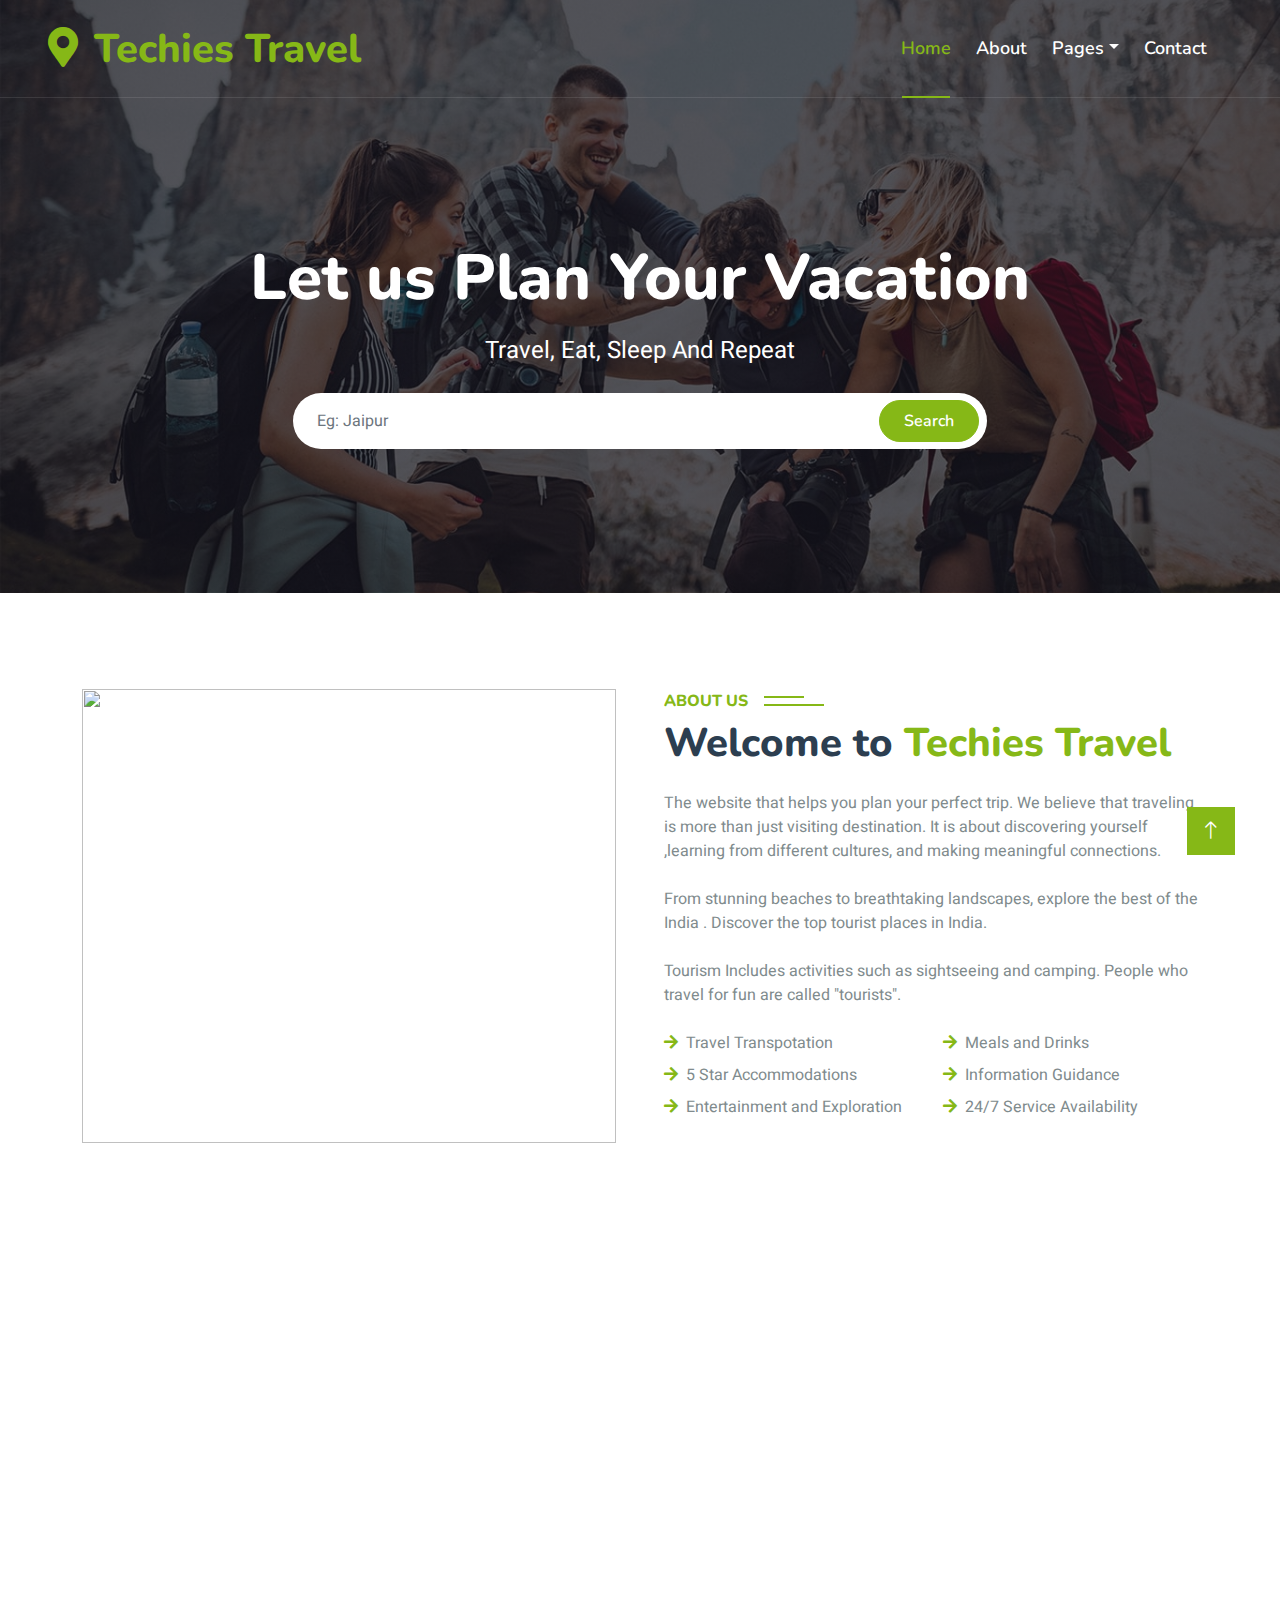
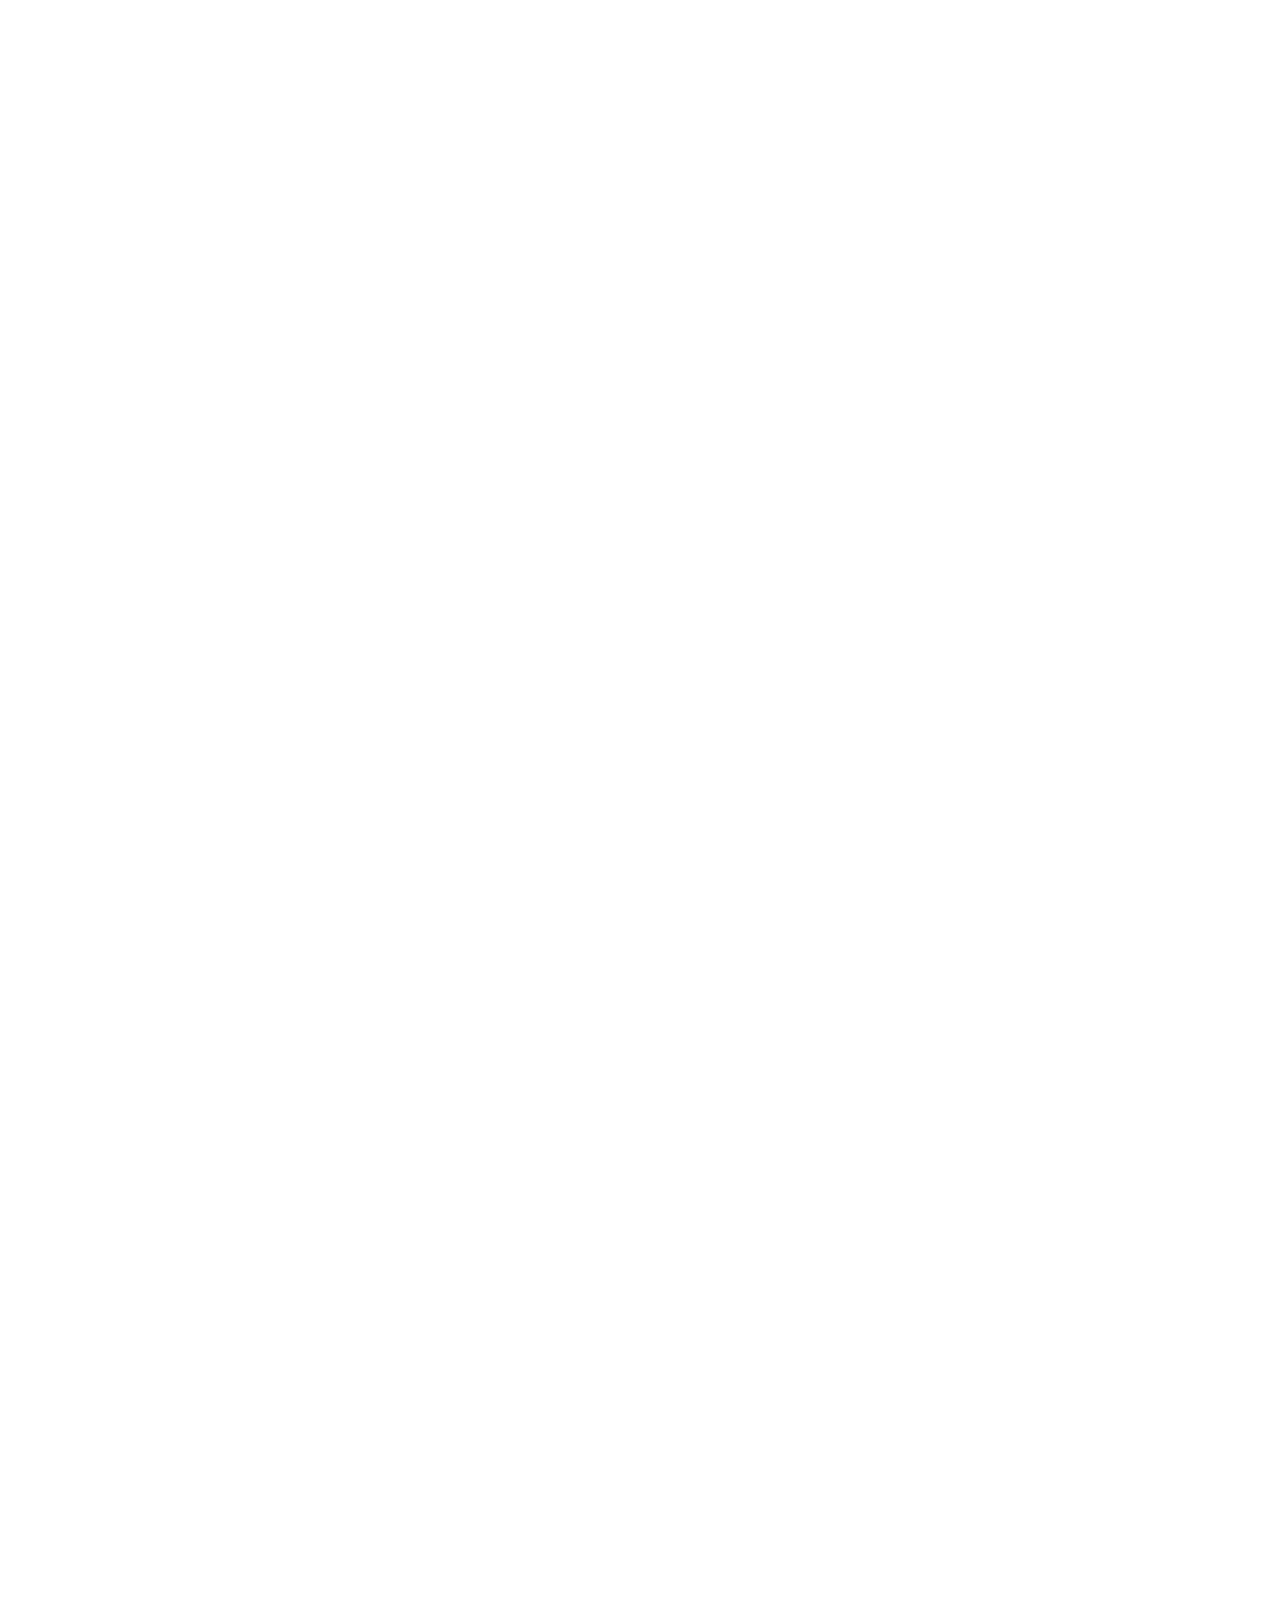
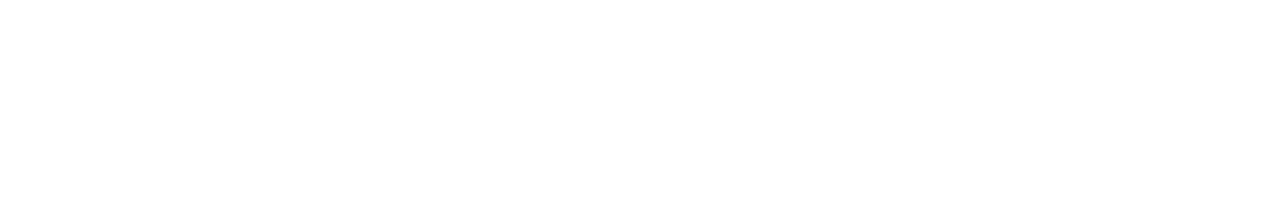
==== commit 93accb60: "rishi" ====
--- a/sihHackathon/index.html
+++ b/sihHackathon/index.html
@@ -63,7 +63,7 @@
                             <a href="booking.html" class="dropdown-item">Booking</a>
                             <a href="team.html" class="dropdown-item">Team Members</a>
                             <a href="testimonial.html" class="dropdown-item">Testimonial</a>
-                            <a href="404.html" class="dropdown-item">404 Page</a>
+
                         </div>
                     </div>
                     <a href="contact.html" class="nav-item nav-link">Contact</a>
@@ -79,8 +79,9 @@
                         <p class="fs-4 text-white mb-4 animated slideInDown">Travel, Eat, Sleep And Repeat
                         </p>
                         <div class="position-relative w-75 mx-auto animated slideInDown">
-                            <input class="form-control border-0 rounded-pill w-100 py-3 ps-4 pe-5" type="text" placeholder="Eg: Taj Mahal">
-                            <button type="button" class="btn btn-primary rounded-pill py-2 px-4 position-absolute top-0 end-0 me-2" style="margin-top: 7px;">Search</button>
+                            <input class="form-control border-0 rounded-pill w-100 py-3 ps-4 pe-5" type="text" placeholder="Eg: Jaipur">
+                            <a href="/SihHackathon/sihHackathon/search.html"><button type="button" class="btn btn-primary rounded-pill py-2 px-4 position-absolute top-0 end-0 me-2" style="margin-top: 7px;" >Search</button></a>
+                            
                         </div>
                     </div>
                 </div>
--- a/sihHackathon/css/style.css
+++ b/sihHackathon/css/style.css
@@ -440,4 +440,15 @@
     margin-right: 0;
     padding-right: 0;
     border-right: none;
-}+}
+
+
+#map {
+    height: 100%;
+  }
+  html,
+  body {
+    height: 100%;
+    margin: 0;
+    padding: 0;
+  }